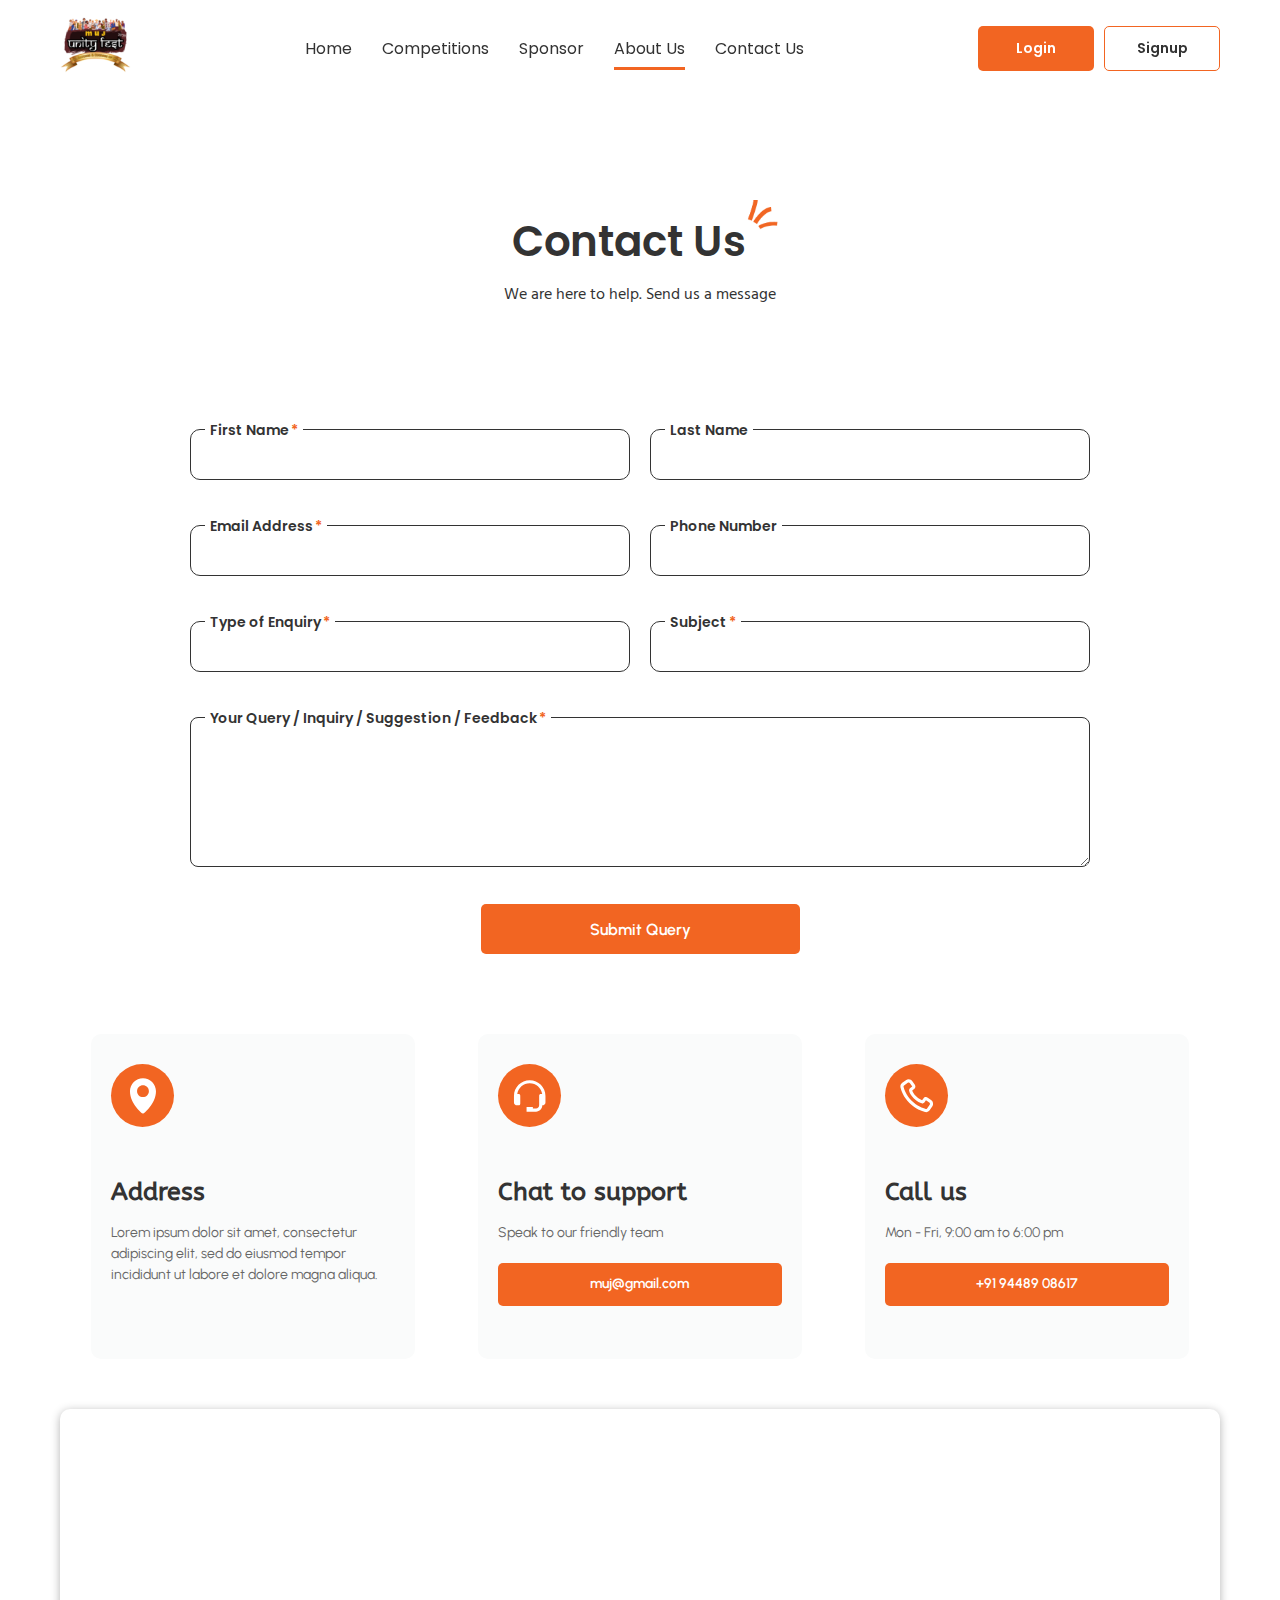
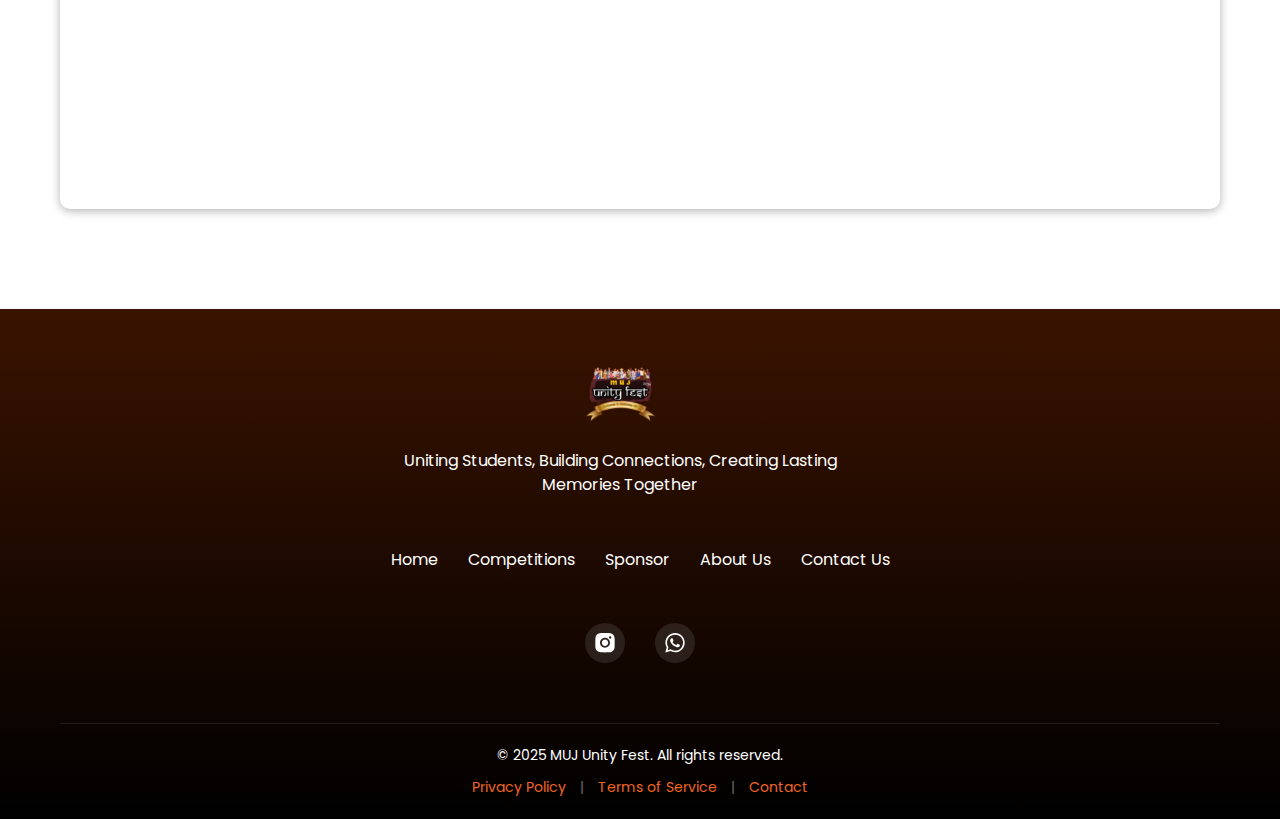
==== contact us page/index.html @ 947cbe63 "add files" ====
<!DOCTYPE html>
<html lang="en">

<head>
    <link rel="preconnect" href="https://fonts.googleapis.com">
    <link rel="preconnect" href="https://fonts.gstatic.com" crossorigin>
    <link
        href="https://fonts.googleapis.com/css2?family=ABeeZee:ital@0;1&family=Hind:wght@300;400;500;600;700&family=Poppins:ital,wght@0,100;0,200;0,300;0,400;0,500;0,600;0,700;0,800;0,900&family=Urbanist:ital,wght@0,100..900;1,100..900&display=swap"
        rel="stylesheet">
    <meta charset="UTF-8">
    <meta name="viewport" content="width=device-width, initial-scale=1.0">
    <link rel="stylesheet" href="style.css">
    <title>Contact Us</title>
</head>

<body>
    <header>
        <div class="container header-content">
            <div class="logo">
                <img src="../contact us page/MUJ-Unity-Fest-Logo-6 1.svg" alt="Logo">
            </div>
            <button class="nav-toggle" onclick="toggleMenu()">
                <img src="../contact us page/burger-menu-svgrepo-com.svg" alt="Open Menu" class="menu-icon open-icon">
                <img src="../contact us page/cross-svgrepo-com.svg" alt="Close Menu" class="menu-icon close-icon"
                    style="display: none;">
            </button>
            <ul class="nav-menu">
                <li><a href="../home-page/home.html">Home</a></li>
                <li><a href="#">Competitions</a></li>
                <li><a href="#">Sponsor</a></li>
                <li><a href="../about-us-page/about-us.html" class="active">About Us</a></li>
                <li><a href="../contact us page/index.html">Contact Us</a></li>
            </ul>
            <div class="auth-buttons">
                <button class="btn btn-primary">Login</button>
                <button class="btn btn-outline">Signup</button>
            </div>
        </div>
    </header>

    <main>
        <section class="contact-section">
            <div class="container">
                <div class="contact-header">
                    <h1>Contact Us</h1>
                    <img src="./title-decor/decor-design.png" alt="Design Element" class="design-element">
                </div>
                <p class="contact-subtitle">We are here to help. Send us a message</p>

                <form class="contact-form">
                    <div class="form-row">
                        <div class="form-group">
                            <label for="firstName" class="required-field">First Name</label>
                            <input type="text" id="firstName" class="form-control" required>
                        </div>
                        <div class="form-group">
                            <label for="lastName">Last Name</label>
                            <input type="text" id="lastName" class="form-control">
                        </div>
                    </div>

                    <div class="form-row">
                        <div class="form-group">
                            <label for="email" class="required-field">Email Address</label>
                            <input type="email" id="email" class="form-control" required>
                        </div>
                        <div class="form-group">
                            <label for="phone">Phone Number</label>
                            <input type="tel" id="phone" class="form-control">
                        </div>
                    </div>

                    <div class="form-row">
                        <div class="form-group">
                            <label for="enquiryType" class="required-field">Type of Enquiry</label>
                            <input type="text" id="enquiryType" class="form-control" required>
                        </div>
                        <div class="form-group">
                            <label for="subject" class="required-field">Subject</label>
                            <input type="text" id="subject" class="form-control" required>
                        </div>
                    </div>

                    <div class="textarea-group">
                        <label for="message" class="required-field">Your Query / Inquiry / Suggestion / Feedback</label>
                        <textarea id="message" class="form-control" required></textarea>
                    </div>

                    <div class="form-submit">
                        <button type="submit" class="submit-btn">Submit Query</button>
                    </div>
                </form>

                <div class="contact-info">
                    <div class="info-card">
                        <div class="info-icon info-icon-map">
                            <img src="./map-icon.svg" alt="Map Icon">
                        </div>
                        <h3 class="info-title">Address</h3>
                        <p class="info-content">Lorem ipsum dolor sit amet, consectetur adipiscing elit, sed do eiusmod
                            tempor incididunt ut labore et dolore magna aliqua.</p>
                    </div>

                    <div class="info-card">
                        <div class="info-icon">
                            <img src="./headset-icon.svg" alt="Headset Icon">
                        </div>
                        <h3 class="info-title">Chat to support</h3>
                        <p class="info-content">Speak to our friendly team</p>
                        <a href="mailto:muj@gmail.com" class="info-link">muj@gmail.com</a>
                    </div>

                    <div class="info-card">
                        <div class="info-icon">
                            <img src="./phone-icon.svg" alt="Phone Icon">
                        </div>
                        <h3 class="info-title">Call us</h3>
                        <p class="info-content">Mon - Fri, 9:00 am to 6:00 pm</p>
                        <a href="tel:+919448908617" class="info-link">+91 94489 08617</a>
                    </div>
                </div>

                <div class="map-container">
                    <iframe 
                        src="https://www.google.com/maps/embed?pb=!1m18!1m12!1m3!1d3559.8771334088133!2d75.56265937510696!3d26.843859963046796!2m3!1f0!2f0!3f0!3m2!1i1024!2i768!4f13.1!3m3!1m2!1s0x396c4850e05bee9b%3A0x1b8d67402d4eb863!2sManipal%20University%20Jaipur!5e0!3m2!1sen!2sin!4v1743344341850!5m2!1sen!2sin" 
                        width="100%" 
                        height="100%" 
                        style="border:0;" 
                        allowfullscreen="" 
                        loading="lazy" 
                        referrerpolicy="no-referrer-when-downgrade">
                    </iframe>
                </div>
            </div>
        </section>
    </main>
    <!-- HTML Code for Footer -->
    <footer class="unity-fest-footer">
        <div class="container">
            <div class="footer-content">
                <div class="footer-logo-section">
                    <img src="MUJ-Unity-Fest-Logo-6 1.svg" alt="MUJ Unity Fest Logo" class="footer-logo">
                    <p class="footer-tagline">Uniting Students, Building Connections, Creating Lasting Memories Together
                    </p>
                </div>
                <div class="footer-nav">
                    <ul>
                        <li><a href="../home-page/home.html">Home</a></li>
                        <li><a href="#">Competitions</a></li>
                        <li><a href="#">Sponsor</a></li>
                        <li><a href="../about-us-page/about-us.html" class="active">About Us</a></li>
                        <li><a href="../contact us page/index.html">Contact Us</a></li>
                    </ul>
                </div>
                <div class="social-icons">
                    <a href="https://www.instagram.com/muj_unity_fest/" class="social-icon" target="_blank" rel="noopener noreferrer">
                        <img src="instagram-icon.svg" alt="Instagram">
                    </a>
                    <a href="https://wa.me/919761914738" class="social-icon" target="_blank" rel="noopener noreferrer">
                        <img src="icon _whatsapp.svg" alt="WhatsApp">
                    </a>
                    <!-- Add other social media icons as needed -->
                </div>
            </div>

            <div class="footer-bottom">
                <p>&copy; 2025 MUJ Unity Fest. All rights reserved.</p>
                <div class="footer-links">
                    <a href="#">Privacy Policy</a>
                    <span class="separator">|</span>
                    <a href="#">Terms of Service</a>
                    <span class="separator">|</span>
                    <a href="#">Contact</a>
                </div>
            </div>
            
        </div>
    </footer>



    <script src="script.js"></script>

    <button id="goToTopBtn" class="top-btn" style="display: none;">
        <i class="arrow-up">↑</i>
    </button>

</body>

</html>
---- contact us page/style.css ----
* {
  margin: 0;
  padding: 0;
  box-sizing: border-box;
  font-family: "Poppins", sans-serif;
}

html,
body {
  overflow-x: hidden;
}

body {
  color: #333;
  line-height: 1.6;
}

.container {
  max-width: 1200px;
  margin: 0 auto;
  padding: 0 15px;
}

/* Header Styles */
header {
  padding: 10px 0;
  position: sticky;
  top: 0;
  background-color: rgba(255, 255, 255, 0.6);
  backdrop-filter: blur(10px);
  z-index: 1000;
  transition: background-color 0.3s, box-shadow 0.3s;
  box-shadow: none;
}

header.scrolled {
  background-color: rgba(255, 255, 255, 0.5);
  box-shadow: 0 4px 6px rgba(0, 0, 0, 0.1);
}

header {
  position: fixed;
  width: 100%;
  height: 95px;
  top: 0px;
  transition: transform 0.3s ease;
  z-index: 1000;
}

.header-hidden {
  transform: translateY(-100%);
}

.header-content {
  width: 100%;
  max-width: 1200px;
  height: auto;
  display: flex;
  justify-content: space-between;
  align-items: center;
  flex-wrap: wrap;
  padding: 0 15px;
}

.logo img {
  width: 71px;
  height: 70px;
}

.nav-menu {
  display: flex;
  flex-direction: row;
  position: static;
  background-color: transparent;
  width: auto;
  box-shadow: none;
  padding: 0;
  list-style: none;
  transition: transform 0.4s cubic-bezier(0.4, 0, 0.2, 1), opacity 0.3s ease;
}

.nav-menu.active {
  display: flex;
}

.nav-menu li {
  margin: 0 15px;
}

.nav-menu a {
  text-decoration: none;
  color: #333;
  font-family: "Poppins", sans-serif;
  font-weight: 400;
  padding: 10px 0;
  position: relative;
}

.nav-menu a.active:after {
  content: "";
  position: absolute;
  bottom: 0;
  left: 0;
  width: 100%;
  height: 3px;
  background-color: #f26522;
}

.auth-buttons {
  display: flex;
  gap: 10px;
}

.btn {
  width: 116px;
  height: 45px;
  padding: 10px;
  border-radius: 5px;
  font-weight: 600;
  cursor: pointer;
  border: none;
  font-size: 14px;
}

.btn-primary {
  background-color: #f26522;
  color: white;
  transition: background-color 0.3s;
}

.btn-primary:hover {
  background-color: #e55511;
}

.btn-outline {
  background-color: transparent;
  border: 1px solid #f26522;
  color: #333;
  transition: background-color 0.3s, color 0.3s;
}

.btn-outline:hover {
  background-color: #f26522;
  color: white;
}

/* Contact Section Styles */
.contact-section {
  padding: 50px 0;
  text-align: center;
}

.contact-header {
  width: 276px;
  height: 83px;
  padding: 10px;
  margin-top: 150px;
  position: relative;
  display: inline-flex;
  align-items: center;
  gap: 5px;
}

.contact-header h1 {
  font-size: 42px;
  color: #333;
  font-weight: 600;
  margin: 0;
  position: relative;
}

.design-element {
  position: absolute;
  top: -5px;
  right: -2px;
  height: 35px;
  width: auto;
}

.contact-subtitle {
  font-family: "Hind", sans-serif;
  font-weight: 400;
  font-style: normal;
  margin-bottom: 120px;
  font-size: 16px;
}

/* Form Styles */
.contact-form {
  max-width: 900px;
  margin: 0 auto;
}

.form-row {
  display: flex;
  gap: 20px;
  margin-bottom: 30px;
}

.form-group {
  width: 483px;
  height: 66px;
  flex: 1;
  position: relative;
}

.form-group label {
  font-weight: 600;
  position: absolute;
  top: -10px;
  left: 15px;
  background-color: white;
  padding: 0 5px;
  font-size: 14px;
  color: #333;
}

.required-field::after {
  content: "*";
  color: #f26522;
  margin-left: 2px;
}

.form-control {
  width: 100%;
  padding: 12px 15px;
  border: 0.5px solid #333;
  border-radius: 10px;
  font-size: 16px;
  line-height: 1.6;
}

.form-control:focus {
  border-color: #f26522 !important;
  outline: none;
  box-shadow: 0 0 5px rgba(242, 101, 34, 0.5);
}

.textarea-group textarea.form-control:focus {
  border-color: #f26522 !important;
}

textarea.form-control {
  min-height: 150px;
  resize: vertical;
}

.form-submit {
  text-align: center;
  margin-top: 30px;
}

.submit-btn {
  width: 319px;
  height: 50px;
  background-color: #f26522;
  color: white;
  border: none;
  padding: 12px 29px;
  font-family: "Urbanist", sans-serif;
  font-optical-sizing: auto;
  font-style: normal;
  font-size: 16px;
  border-radius: 5px;
  cursor: pointer;
  font-weight: 600;
  transition: background-color 0.3s;
}

.submit-btn:hover {
  background-color: #e55511;
  /* background-color: #fff;
            border: 1px solid #e55511;
            color: #e55511; */
}

/* Contact Info Styles */
.contact-info {
  display: flex;
  justify-content: space-around;
  margin-top: 80px;
  text-align: left;
  gap: 0px;
}

.info-card {
  width: 324px;
  height: 325px;
  flex: none;
  background-color: #fafbfb;
  padding: 30px 20px;
  border-radius: 10px;
  display: flex;
  flex-direction: column;
  align-items: flex-start;
}

.info-icon {
  width: 63px;
  height: 63px;
  background-color: #f26522;
  border-radius: 50%;
  display: flex;
  align-items: center;
  justify-content: center;
  margin-bottom: 45px;
  color: white;
  font-size: 20px;
}

.info-title {
  width: 233px;
  font-family: "ABeeZee", sans-serif;
  font-style: normal;
  color: #333;
  font-weight: 600;
  margin-bottom: 10px;
  font-size: 25px;
}

.info-content {
  color: #666;
  font-family: "Urbanist", sans-serif;
  font-optical-sizing: auto;
  line-height: 1.5;
  margin-bottom: 20px;
  font-size: 14px;
  text-align: left;
}

.info-link {
  display: inline-block;
  width: -webkit-fill-available;
  text-align: center;
  padding: 10px 15px;
  background-color: #f26522;
  color: white;
  font-family: "Urbanist", sans-serif;
  font-optical-sizing: auto;
  text-decoration: none;
  border-radius: 5px;
  font-weight: 600;
  font-size: 14px;
  transition: background-color 0.5s;
}

.info-link:hover {
  background-color: #fff;
  border: 1px solid #e55511;
  color: #e55511;
}

/* Map Styles */
.map-container {
  margin-top: 50px;
  height: 400px;
  border-radius: 10px;
  overflow: hidden;
  box-shadow: 0 2px 10px rgba(0, 0, 0, 0.3);
}

.map-container iframe,
.map-container img {
  width: 100%;
  height: 100%;
  object-fit: cover;
  border: none;
}

/* Footer Styles */
footer {
  background-color: #111;
  color: white;
  padding: 50px 0;
  margin-top: 50px;
}

.footer-content {
  display: flex;
  flex-direction: column;
  align-items: center;
  text-align: center;
  margin-bottom: 40px;
}

.footer-logo-section {
  margin-bottom: 20px;
}

.footer-nav {
  display: flex;
  align-items: center;
  gap: 20px;
}

.footer-nav ul {
  display: flex;
  justify-content: center;
  flex-wrap: wrap;
  list-style: none;
  padding: 0;
  margin: 20px 0;
}

.footer-nav li {
  margin: 0 15px 10px;
}

.footer-nav a {
  color: white;
  text-decoration: none;
  font-size: 16px;
  transition: color 0.3s;
}

.footer-nav a:hover {
  color: #f26522;
}

.social-icons {
  display: flex;
  justify-content: center;
  width: 100%;
  margin: 20px 0;
  gap: 10px;
}

.social-icon {
  margin: 0 10px;
  display: flex;
  align-items: center;
  justify-content: center;
  width: 40px;
  height: 40px;
  border-radius: 50%;
  background-color: rgba(255, 255, 255, 0.1);
  transition: background-color 0.3s;
}

.social-icon:hover {
  background-color: rgba(242, 101, 34, 0.3);
}

.social-icon img {
  width: 20px;
  height: 20px;
}

.footer-bottom {
  border-top: 1px solid rgba(255, 255, 255, 0.1);
  padding-top: 20px;
  text-align: center;
  font-size: 14px;
}

.footer-links {
  margin-top: 10px;
}

.footer-links a {
  color: #f26522;
  text-decoration: none;
  margin: 0 5px;
  transition: opacity 0.3s;
}

.footer-links a:hover {
  opacity: 0.8;
}

.separator {
  color: #666;
  margin: 0 5px;
}

/* Responsive Styles */
@media (max-width: 768px) {
  .form-row {
    flex-direction: column;
    gap: 30px;
  }

  .contact-info {
    flex-direction: column;
    align-items: center;
    gap: 20px;
  }

  .info-card {
    width: 90%;
    height: auto;
    text-align: center;
    padding: 20px;
  }

  .info-title {
    width: 100%;
    font-size: 20px;
  }

  .info-content {
    font-size: 14px;
    text-align: center;
  }

  .info-link {
    width: auto;
  }

  .nav-menu {
    display: none;
    flex-direction: column;
    position: absolute;
    top: 70px;
    right: 0;
    background-color: white;
    width: 100%;
    box-shadow: 0 2px 10px rgba(0, 0, 0, 0.1);
    z-index: 1000;
    padding: 10px 0;
  }

  .nav-menu.active {
    display: flex; 
  }

  .nav-menu li {
    margin: 10px 0;
    text-align: center;
  }

  .nav-toggle {
    display: block; 
  }

  .auth-buttons {
    display: none;
  }

  .contact-header {
    width: auto;
    height: auto;
    margin-top: 80px;
    padding: 0 15px;
    display: flex;
    align-items: center;
    justify-content: center;
    gap: 10px;
  }

  .contact-header h1 {
    font-size: 28px;
    text-align: center;
  }

  .design-element {
    position: relative;
    top: -21px;
    right: 13px;
    height: 25px;
    width: auto;
  }

  .header-content {
    flex-direction: row;
    justify-content: space-between;
    align-items: center;
  }

  .logo img {
    margin-bottom: 10px;
  }

  .auth-buttons {
    margin-top: 10px;
  }

  .contact-header {
    width: 100%;
    height: auto;
    margin-top: 80px;
  }

  .contact-subtitle {
    font-size: 14px;
    margin-bottom: 80px;
  }

  .contact-form {
    width: 100%;
    padding: 0 15px;
  }

  .form-group {
    width: 100%;
  }

  .textarea-group {
    width: 100%;
    padding: 0 15px;
  }

  .contact-info {
    gap: 30px;
  }

  .info-card {
    width: 100%;
    text-align: center;
  }

  .map-container {
    height: 200px;
  }

  footer {
    text-align: center;
  }

  .contact-header {
    margin-top: 100px;
  }
}

@media (max-width: 480px) {
  .btn {
    width: 100px;
    height: 40px;
    font-size: 12px;
  }

  .submit-btn {
    width: 100%;
    height: 50px;
    font-size: 14px;
  }

  .info-card {
    width: 100%;
    padding: 15px;
  }

  .info-title {
    font-size: 18px;
  }

  .info-content {
    font-size: 12px;
  }

  .info-link {
    font-size: 12px;
    padding: 8px 10px;
  }

  .textarea-group {
    padding: 0 10px;
  }

  .top-btn {
    right: 10px;
    bottom: 10px;
    width: 4rem;
    height: 4rem;
    font-size: 2rem;
  }
}

.textarea-group {
  width: 900px;
  height: auto;
  position: relative;
}

.textarea-group label {
  font-weight: 600;
  position: absolute;
  top: -10px;
  left: 15px;
  background-color: white;
  padding: 0 5px;
  font-size: 14px;
  color: #333;
}

.textarea-group textarea.form-control {
  width: 100%;
  min-height: 150px;
  resize: vertical;
  padding: 12px 15px;
  border: 1px solid #333;
  border-radius: 8px;
  font-size: 16px;
  line-height: 1.6;
  box-sizing: border-box;
}

.nav-toggle {
  display: none;
  background: none;
  border: none;
  cursor: pointer;
  padding: 0;
  position: absolute;
  top: 20px;
  right: 20px;
  z-index: 1100; /* Ensure it stays above the menu */
}

.menu-icon {
  width: 24px;
  height: 24px;
}

.open-icon {
  display: block;
}

@media (max-width: 768px) {
  .header-content {
    flex-direction: row;
    justify-content: space-between;
    align-items: center;
  }

  .nav-toggle {
    display: block;
  }

  .nav-menu {
    display: none;
    flex-direction: column;
    position: absolute;
    top: 70px;
    right: 0;
    background-color: white;
    width: 100%;
    box-shadow: 0 2px 10px rgba(0, 0, 0, 0.1);
    z-index: 1000;
    padding: 10px 0;
  }

  .nav-menu.active {
    display: flex;
  }

  .nav-menu li {
    margin: 10px 0;
    text-align: center;
  }

  .textarea-group {
    width: 100%;
    padding: 0 15px;
  }
}

.top-btn {
  font-size: 2.5rem;
  width: 5rem;
  height: 5rem;
  color: #fff;
  background-color: #e55511;
  box-shadow: 0px 3px 10px rgba(0, 0, 0, 0.6);
  border-radius: 50%;
  position: fixed;
  bottom: 5rem; 
  right: 5rem;
  z-index: 999;
  display: flex;
  justify-content: center;
  align-items: center;
  cursor: pointer;
  border: none;
  transition: all 0.3s ease;
}

.arrow-up {
  animation: gototop 1.2s linear infinite alternate-reverse;
}

@keyframes gototop {
  0% {
    transform: translateY(-0.5rem);
  }
  100% {
    transform: translateY(1rem);
  }
}

@media (max-width: 900px) {
  .top-btn {
    font-size: 2rem;
    width: 4rem;
    height: 4rem;
    bottom: 4rem;
    right: 4rem;
  }
}

@media (max-width: 768px) {
  .top-btn {
    font-size: 1.8rem;
    width: 3.5rem;
    height: 3.5rem;
    bottom: 10rem;
    right: 3rem;
  }
}

@media (max-width: 768px) {
  .top-btn {
    right: 0;
    left: 40%;
  }
}

@media (max-width: 480px) {
  .top-btn {
    font-size: 1.5rem;
    width: 3rem;
    height: 3rem;
    bottom: 2rem;
    right: 2rem;
  }
}

@media (max-width: 480px) {
  .textarea-group {
    padding: 0 10px;
  }
}

.unity-fest-footer {
  position: relative;
  color: white;
  padding: 50px 0 20px;
  font-family: "Poppins", sans-serif;
  overflow: hidden;
}

.unity-fest-footer {
  background: linear-gradient(to top, #000000, #3a1300);
  color: white;
  padding: 50px 0 20px;
  font-family: "Poppins", sans-serif;
}

.container {
  max-width: 1200px;
  margin: 0 auto;
  padding: 0 20px;
}

.footer-content {
  display: flex;
  flex-direction: column;
  align-items: center;
  text-align: center;
  margin-bottom: 40px;
}

.footer-logo-section {
  display: flex;
  flex-direction: column;
  align-items: center;
  text-align: center;
  margin-bottom: 30px;
  width: 100%;
}

.footer-logo {
  max-width: 150px;
  margin-bottom: 20px;
}

.footer-tagline {
  max-width: 500px;
  font-size: 16px;
  line-height: 1.5;
  margin: 0 auto;
}

.footer-nav {
  display: flex;
  align-items: center;
  gap: 20px;
}

.footer-nav ul {
  display: flex;
  justify-content: center;
  flex-wrap: wrap;
  list-style: none;
  padding: 0;
  margin: 20px 0;
  width: 100%;
}

.footer-nav li {
  margin: 0 15px 10px;
}

.footer-nav a {
  color: white;
  text-decoration: none;
  font-size: 16px;
  transition: color 0.3s;
}

.footer-nav a:hover {
  color: #f26522;
}

.social-icons {
  display: flex;
  justify-content: center;
  width: 100%;
  margin: 20px 0;
  gap: 10px;
}

.social-icon {
  margin: 0 10px;
  display: flex;
  align-items: center;
  justify-content: center;
  width: 40px;
  height: 40px;
  border-radius: 50%;
  background-color: rgba(255, 255, 255, 0.1);
  transition: background-color 0.3s;
}

.social-icon:hover {
  background-color: rgba(242, 101, 34, 0.3);
}

.social-icon img {
  width: 20px;
  height: 20px;
}

.footer-bottom {
  border-top: 1px solid rgba(255, 255, 255, 0.1);
  padding-top: 20px;
  text-align: center;
  font-size: 14px;
}

.footer-links {
  margin-top: 10px;
}

.footer-links a {
  color: #f26522;
  text-decoration: none;
  margin: 0 5px;
  transition: opacity 0.3s;
}

.footer-links a:hover {
  opacity: 0.8;
}

.separator {
  color: #666;
  margin: 0 5px;
}

/* Responsive adjustments */
@media (min-width: 768px) {
  .footer-content {
    flex-wrap: nowrap;
    align-items: center;
  }

  .footer-logo-section {
    width: auto;
    margin-right: 40px;
    align-items: center;
    text-align: center;
  }

  .footer-nav {
    flex-grow: 1;
  }

  .footer-nav ul {
    justify-content: flex-start;
  }

  .social-icons {
    width: auto;
  }
}

/* Responsive adjustments for navbar */
@media (max-width: 768px) {
  .header-content {
    flex-direction: row;
    justify-content: space-between;
    align-items: center;
  }

  .nav-toggle {
    display: block;
  }

  .nav-menu {
    display: none;
    flex-direction: column;
    position: absolute;
    top: 70px;
    right: 0;
    background-color: white;
    width: 100%;
    box-shadow: 0 2px 10px rgba(0, 0, 0, 0.1);
    z-index: 1000;
    padding: 10px 0;

    /* position: fixed;
    top: 95px;
    right: 0;
    width: 80%;
    max-width: 300px;
    height: calc(100vh - 95px);
    background-color: rgba(255, 255, 255, 0.9);
    backdrop-filter: blur(10px);
    flex-direction: column;
    padding: 20px;
    box-shadow: -5px 0 15px rgba(0, 0, 0, 0.1);
    transform: translateX(100%);
    opacity: 0;
    overflow-y: auto; */
  }

  .nav-menu.active {
    display: flex;
  }

  .nav-menu li {
    margin: 10px 0;
    text-align: center;
  }

  .auth-buttons {
    display: none; /* Hide login/signup buttons */
  }
}

/* Responsive adjustments for contact section */
@media (max-width: 768px) {
  .contact-header {
    width: auto;
    height: auto;
    margin-top: 80px;
    padding: 0 15px;
    display: flex;
    align-items: center;
    gap: 10px;
  }

  .contact-header h1 {
    font-size: 28px;
    text-align: center;
  }

  .design-element {
    position: relative;
    top: -20px;
    height: 25px;
  }

  .contact-subtitle {
    font-size: 14px;
    margin-bottom: 80px;
  }

  .contact-form {
    width: 100%;
    padding: 0 15px;
  }

  .form-row {
    flex-direction: column;
    gap: 20px;
  }

  .form-group {
    width: 100%;
  }

  .textarea-group {
    width: 100%;
  }

  .contact-info {
    flex-direction: column;
    align-items: center;
    gap: 20px;
  }

  .info-card {
    width: 90%;
    text-align: center;
    align-items: center;
    padding: 20px;
  }

  .info-title {
    font-size: 20px;
  }

  .info-content {
    font-size: 14px;
    text-align: center;
  }

  .info-link {
    width: 50%;
  }

  .map-container {
    height: 200px;
  }
}

/* Responsive adjustments for footer */
@media (max-width: 768px) {
  footer {
    text-align: center;
  }

  .footer-content {
    flex-direction: column;
    align-items: center;
    text-align: center;
  }

  .footer-logo-section {
    margin-bottom: 20px;
  }

  .footer-nav ul {
    flex-direction: column;
    align-items: center;
    gap: 10px;
  }

  .social-icons {
    justify-content: center;
    gap: 10px;
  }
}

@media (max-width: 480px) {
  .btn {
    width: 100px;
    height: 40px;
    font-size: 12px;
  }

  .submit-btn {
    width: 100%;
    height: 50px;
    font-size: 14px;
  }

  .info-card {
    width: 100%;
    padding: 15px;
  }

  .info-title {
    font-size: 18px;
  }

  .info-content {
    font-size: 12px;
  }

  .info-link {
    font-size: 12px;
    padding: 8px 10px;
  }

  .textarea-group {
    padding: 0 10px;
  }

  .top-btn {
    right: 10px;
    bottom: 10px;
    width: 4rem;
    height: 4rem;
    font-size: 2rem;
  }
}

/* About Section Styles */
.about-section {
  padding: 50px 0;
  text-align: center;
}

.about-header {
  width: 230px;
  height: 83px;
  padding: 10px;
  margin-top: 150px;
  position: relative;
  display: inline-flex;
  align-items: center;
  gap: 5px;
}

.about-header h1 {
  font-size: 42px;
  color: #333;
  font-weight: 600;
  margin: 0;
  position: relative;
}

.about-content {
  margin-top: 40px;
}

.mission-statement {
  max-width: 800px;
  margin: 0 auto 60px;
}

.mission-statement h2 {
  font-size: 32px;
  color: #333;
  font-weight: 600;
  margin-bottom: 20px;
  line-height: 1.3;
}

.mission-statement p {
  font-family: "Hind", sans-serif;
  font-size: 18px;
  line-height: 1.6;
  color: #666;
}

.about-images {
  display: flex;
  justify-content: center;
  gap: 30px;
  margin-bottom: 80px;
}

.image-container {
  border-radius: 10px;
  overflow: hidden;
  width: 45%;
  max-width: 500px;
}

.about-image {
  width: 100%;
  height: auto;
  display: block;
  transition: transform 0.5s;
}

.about-image:hover {
  transform: scale(1.05);
}

/* Team Section Styles */
.team-section {
  margin-bottom: 80px;
}

.team-section h2 {
  font-size: 32px;
  color: #333;
  font-weight: 600;
  margin-bottom: 40px;
}

.highlight {
  color: #f26522;
}

.highlight-secondary {
  /* color: #0088cc; */
  color: #f26522;
}

.team-grid {
  display: grid;
  grid-template-columns: repeat(4, 1fr);
  gap: 30px;
  margin-top: 40px;
}

.team-member {
  text-align: center;
}

.member-image {
  width: 200px;
  height: 200px;
  border-radius: 10px;
  overflow: hidden;
  margin: 0 auto 15px;
}

.member-image img {
  width: 100%;
  height: 100%;
  object-fit: cover;
  transition: transform 0.5s;
}

.member-image img:hover {
  transform: scale(1.1);
}

.team-member h3 {
  font-size: 22px;
  font-weight: 600;
  margin-bottom: 5px;
  color: #333;
}

.team-member p {
  font-size: 16px;
  color: #666;
}

/* Testimonial Section Styles */
.testimonial-section {
  margin-bottom: 80px;
}

.testimonial-section h2 {
  font-size: 32px;
  color: #333;
  font-weight: 600;
  margin-bottom: 40px;
}

.testimonial-slider {
  position: relative;
  max-width: 1000px;
  margin: 0 auto;
}

.testimonial-slide {
  display: flex;
  gap: 30px;
}

.testimonial-card {
  background-color: #fafbfb;
  border-radius: 10px;
  padding: 30px;
  text-align: left;
  box-shadow: 0 5px 15px rgba(0, 0, 0, 0.05);
  flex: 1;
}

.testimonial-text {
  font-size: 16px;
  line-height: 1.6;
  color: #666;
  margin-bottom: 20px;
}

.testimonial-author {
  display: flex;
  align-items: center;
}

.author-image {
  width: 50px;
  height: 50px;
  border-radius: 50%;
  overflow: hidden;
  margin-right: 15px;
}

.author-image img {
  width: 100%;
  height: 100%;
  object-fit: cover;
}

.author-name {
  font-weight: 600;
  color: #333;
}

.slider-nav {
  position: absolute;
  top: 50%;
  right: -25px;
  transform: translateY(-50%);
  width: 50px;
  height: 50px;
  background-color: #f26522;
  border: none;
  border-radius: 50%;
  display: flex;
  align-items: center;
  justify-content: center;
  cursor: pointer;
  box-shadow: 0 4px 8px rgba(0, 0, 0, 0.1);
  transition: background-color 0.3s;
}

.slider-nav:hover {
  background-color: #e55511;
}

.slider-nav img {
  width: 20px;
  height: 20px;
}

/* Responsive styles */
@media (max-width: 992px) {
  .team-grid {
    grid-template-columns: repeat(2, 1fr);
  }
}

@media (max-width: 768px) {
  .about-header {
    width: auto;
    height: auto;
    margin-top: 100px;
  }

  .about-header h1 {
    font-size: 32px;
  }

  .mission-statement h2 {
    font-size: 26px;
  }

  .mission-statement p {
    font-size: 16px;
  }

  .about-images {
    flex-direction: column;
    align-items: center;
    gap: 20px;
  }

  .image-container {
    width: 90%;
  }

  .team-section h2,
  .testimonial-section h2 {
    font-size: 26px;
  }

  .testimonial-slide {
    flex-direction: column;
  }

  .slider-nav {
    bottom: -40px;
    top: auto;
    right: 0;
    left: 50%;
    transform: translateX(-50%);
  }
}

@media (max-width: 576px) {
  .team-grid {
    grid-template-columns: 1fr;
  }

  .member-image {
    width: 150px;
    height: 150px;
  }

  .testimonial-card {
    padding: 20px;
  }
}

/* Home Page Specific Styles */
.highlight {
  color: #f26522;
}

/* Intro Video Section */
.intro-video-section {
  margin-top: 44px;
  padding: 0;
  background-color: #f9f9f9;
  text-align: center;
  width: 100vw;
  height: 100vh;
  display: flex;
  align-items: center;
  justify-content: center;
  overflow: hidden;
}

.video-container {
  max-width: 1080px;
  margin: 0 auto;
  height: 600px;
  background-color: #eee;
  display: flex;
  align-items: center;
  justify-content: center;
  border-radius: 10px;
  overflow: hidden;
  position: relative;
}

video {
  width: 100%;
  height: 100%;
  object-fit: cover;
}

.mute-button {
  position: absolute;
  bottom: 20px;
  right: 20px;
  background-color: rgba(0, 0, 0, 0.5);
  color: white;
  border: none;
  padding: 10px 20px;
  border-radius: 5px;
  cursor: pointer;
  font-size: 14px;
  transition: background-color 0.3s;
}

.mute-button:hover {
  background-color: rgba(0, 0, 0, 0.7);
}

/* About Event Section */
.about-event-section {
  padding: 80px 0;
  background-color: #f9f9f9;
}

.about-event-section h2 {
  font-size: 42px;
  font-weight: 600;
  text-align: center;
  margin-bottom: 20px;
}

.highlight {
  color: #ff6b00;
}

.event-description {
  max-width: 800px;
  margin: 0 auto 60px;
  text-align: center;
  font-family: "Hind", sans-serif;
  font-size: 18px;
  line-height: 1.6;
  color: #555;
}

.event-features {
  display: flex;
  justify-content: center;
  gap: 30px;
  flex-wrap: wrap;
  max-width: 1200px;
  margin: 0 auto;
}

.feature-card {
  width: 350px;
  height: 250px;
  border-radius: 15px;
  overflow: hidden;
  position: relative;
  box-shadow: 0 10px 20px rgba(0, 0, 0, 0.1);
  transition: transform 0.4s ease, box-shadow 0.4s ease;
}

.feature-card img {
  width: 100%;
  height: 100%;
  object-fit: cover;
  display: block;
  transition: transform 0.5s ease;
}

.feature-card::after {
  content: "";
  position: absolute;
  bottom: 0;
  left: 0;
  width: 100%;
  height: 50%;
  background: linear-gradient(to top, rgba(0, 0, 0, 0.85), rgba(0, 0, 0, 0));
  pointer-events: none;
}

.feature-card h3 {
  position: absolute;
  bottom: 20px;
  left: 0;
  width: 100%;
  padding: 0 20px;
  color: white;
  margin: 0;
  font-size: 24px;
  font-weight: 600;
  font-family: "Poppins", sans-serif;
  z-index: 2;
  transition: transform 0.4s ease;
}

/* Hover effects */
.feature-card:hover {
  transform: translateY(-10px);
  box-shadow: 0 15px 30px rgba(0, 0, 0, 0.2);
}

.feature-card:hover img {
  transform: scale(1.08);
}

.feature-card:hover h3 {
  transform: translateY(-5px);
}

/* Schedule Section */
.schedule-section {
  padding: 80px 0;
  background-color: #f9f9f9;
}

.schedule-section h2 {
  font-size: 42px;
  font-weight: 600;
  text-align: center;
  margin-bottom: 50px;
}

.schedule-timeline {
  max-width: 800px;
  margin: 0 auto;
}

.timeline-item {
  display: flex;
  align-items: center;
  margin-bottom: 30px;
  position: relative;
  padding-left: 40px;
}

.timeline-item::before {
  content: "";
  position: absolute;
  left: 0;
  width: 20px;
  height: 20px;
  background-color: #f26522;
  border-radius: 50%;
}

.timeline-content {
  display: flex;
  justify-content: space-between;
  align-items: center;
  width: 100%;
  padding: 20px;
  background-color: white;
  border-radius: 8px;
  box-shadow: 0 3px 10px rgba(0, 0, 0, 0.1);
}

.timeline-content h3 {
  margin: 0;
  font-size: 20px;
  font-weight: 600;
  color: #333;
}

.timeline-content p {
  margin: 0;
  color: #666;
  font-size: 16px;
}

@media (max-width: 600px) {
  .timeline-content {
    flex-direction: column;
    align-items: flex-start;
  }
  .timeline-content p {
    margin-top: 8px;
  }
}

/* Gallery Section */
.gallery-section {
  padding: 80px 0;
}

.gallery-section h2 {
  font-size: 42px;
  font-weight: 600;
  text-align: center;
  margin-bottom: 50px;
}

.gallery-grid {
  display: grid;
  grid-template-columns: repeat(3, 1fr);
  grid-template-rows: repeat(2, 250px);
  gap: 20px;
}

.gallery-item:nth-child(1) {
  grid-column: span 1;
  grid-row: span 1;
}

.gallery-item:nth-child(2) {
  grid-column: span 1;
  grid-row: span 1;
}

.gallery-item:nth-child(3) {
  grid-column: span 1;
  grid-row: span 1;
}

.gallery-item:nth-child(4) {
  grid-column: span 2;
  grid-row: span 1;
}

.gallery-item:nth-child(5) {
  grid-column: span 1;
  grid-row: span 1;
}

.gallery-item {
  overflow: hidden;
  border-radius: 8px;
}

.gallery-item img {
  width: 100%;
  height: 100%;
  object-fit: cover;
  transition: transform 0.3s ease;
}

.gallery-item img:hover {
  transform: scale(1.05);
}

/* FAQ Section */
.faq-section {
  padding: 80px 0;
  background-color: #f9f9f9;
}

.faq-section h2 {
  font-size: 42px;
  font-weight: 600;
  text-align: center;
  margin-bottom: 50px;
}

.accordion {
  max-width: 800px;
  margin: 0 auto;
}

.accordion-item {
  margin-bottom: 15px;
  border-radius: 5px;
  overflow: hidden;
  transition: transform 0.2s ease;
}

.accordion-item:hover {
  transform: translateY(-2px);
  box-shadow: 0 4px 8px rgba(0, 0, 0, 0.1);
}

.accordion-button {
  width: 100%;
  display: flex;
  justify-content: space-between;
  align-items: center;
  padding: 15px 20px;
  background-color: #f26522;
  color: white;
  border: none;
  text-align: left;
  font-size: 16px;
  font-weight: 600;
  cursor: pointer;
  transition: background-color 0.3s ease;
}

.accordion-button:hover {
  background-color: #e55511;
}

.accordion-icon {
  font-size: 24px;
  font-weight: bold;
  transition: transform 0.3s ease;
}

.accordion-content {
  background-color: white;
  padding: 0 20px;
  max-height: 0;
  overflow: hidden;
  transition: all 0.3s ease-out;
  border: 1px solid #ddd;
  border-top: none;
}

.accordion-item.active .accordion-button {
  background-color: #e55511;
}

.accordion-item.active .accordion-icon {
  transform: rotate(45deg);
}

.accordion-item.active .accordion-content {
  /* display: block; */
  padding: 20px;
  max-height: 300px;
}

/* responsive adjustments */

@media (max-width: 992px) {
  .video-container {
    height: 350px;
  }

  .gallery-grid {
    grid-template-columns: repeat(2, 1fr);
  }

  .gallery-item:nth-child(4) {
    grid-column: span 1;
  }

  .feature-card {
    width: 300px;
    height: 220px;
  }

  .feature-card h3 {
    font-size: 20px;
  }
}

@media (max-width: 768px) {
  .intro-video-section {
    padding: 120px 0 50px;
  }

  .video-container {
    height: 400px; /* Larger video for tablets */
  }

  .about-event-section h2,
  .schedule-section h2,
  .gallery-section h2,
  .faq-section h2 {
    font-size: 32px;
  }

  .event-features {
    flex-direction: column;
    align-items: center;
    gap: 20px;
  }

  .feature-card {
    width: 100%;
    max-width: 400px;
    height: 200px;
  }

  .gallery-grid {
    grid-template-columns: 1fr;
    grid-auto-rows: 200px;
  }

  .gallery-item:nth-child(n) {
    grid-column: span 1;
    grid-row: span 1;
  }
}

@media (max-width: 480px) {
  .video-container {
    height: 90vh; 
    max-height: 600px;
  }

  .about-event-section h2,
  .schedule-section h2,
  .gallery-section h2,
  .faq-section h2 {
    font-size: 28px;
  }

  .timeline-content {
    margin-left: 30px;
    padding: 15px;
  }

  .timeline-content h3 {
    font-size: 18px;
  }

  .accordion-button {
    padding: 12px 15px;
    font-size: 14px;
  }

  .event-description {
    padding: 0 15px;
    font-size: 16px;
  }

  .feature-card {
    height: 180px;
  }

  .feature-card h3 {
    font-size: 18px;
    bottom: 15px;
  }
}
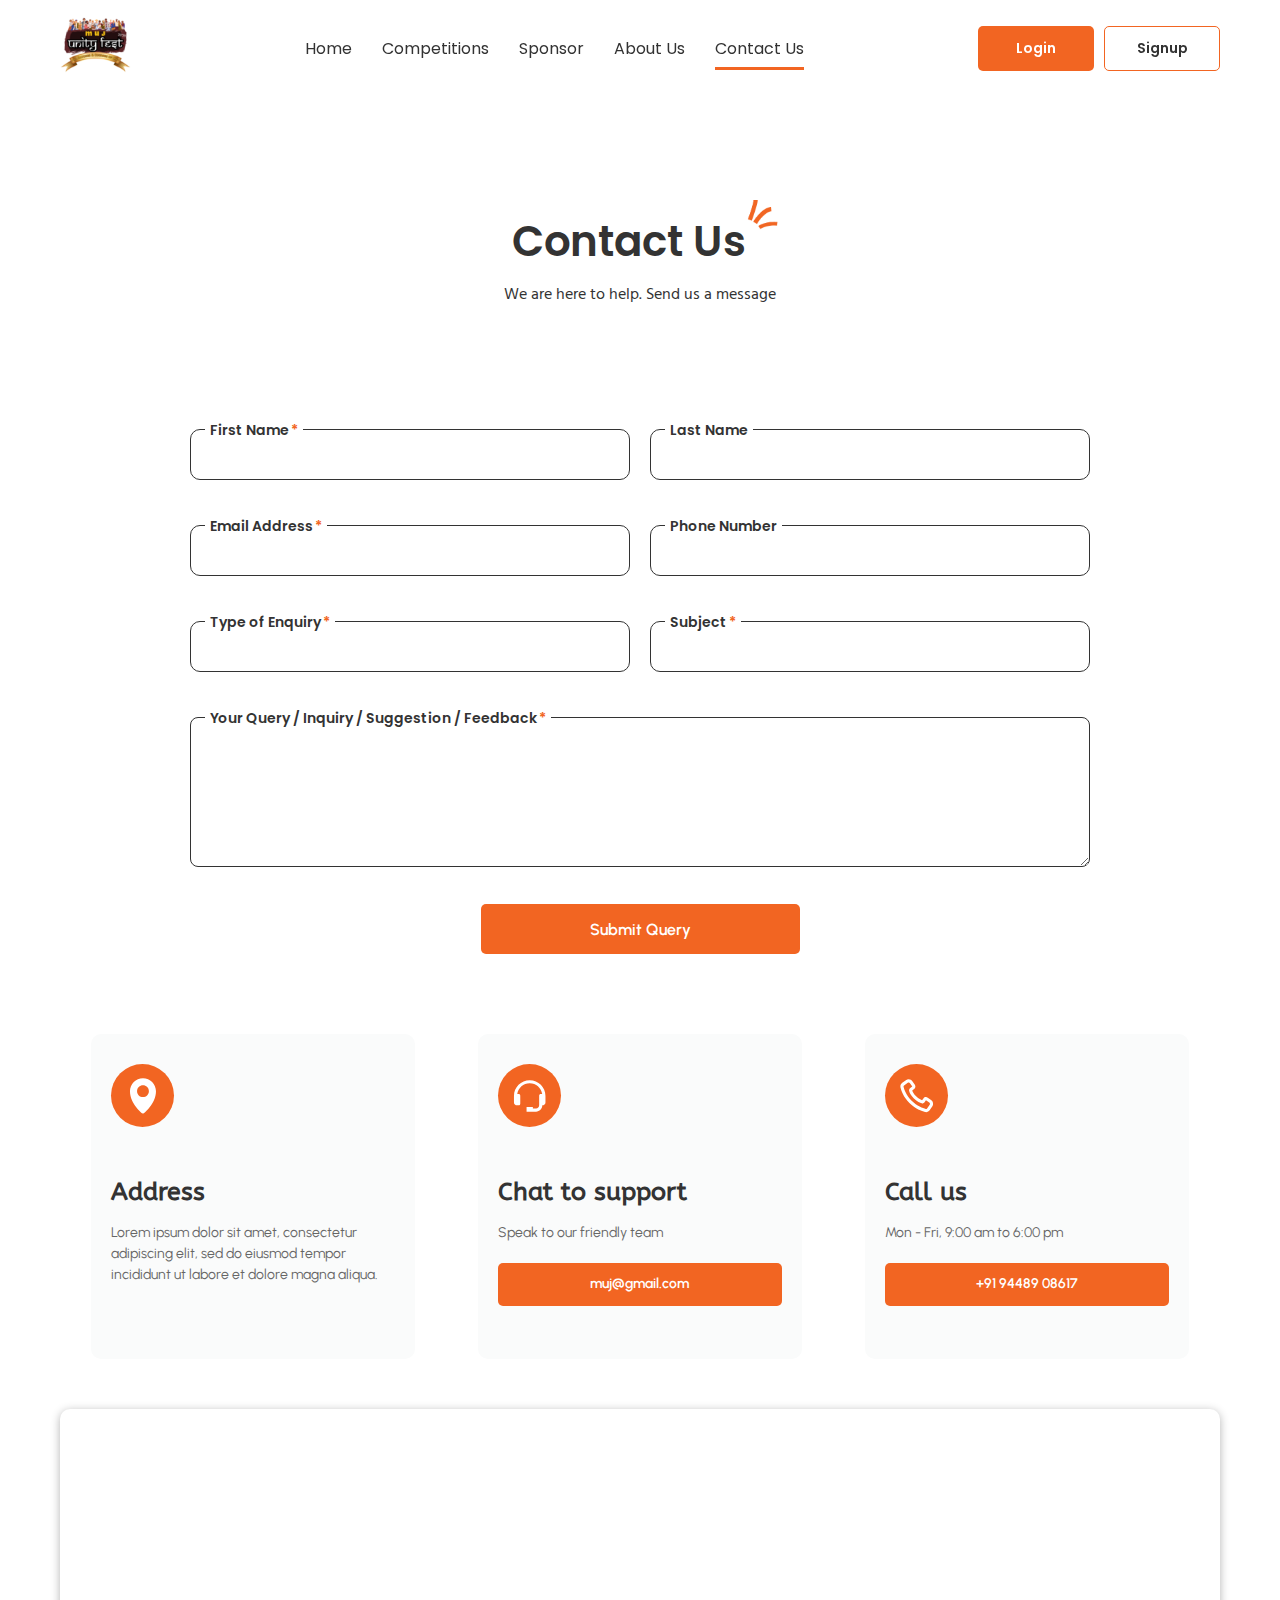
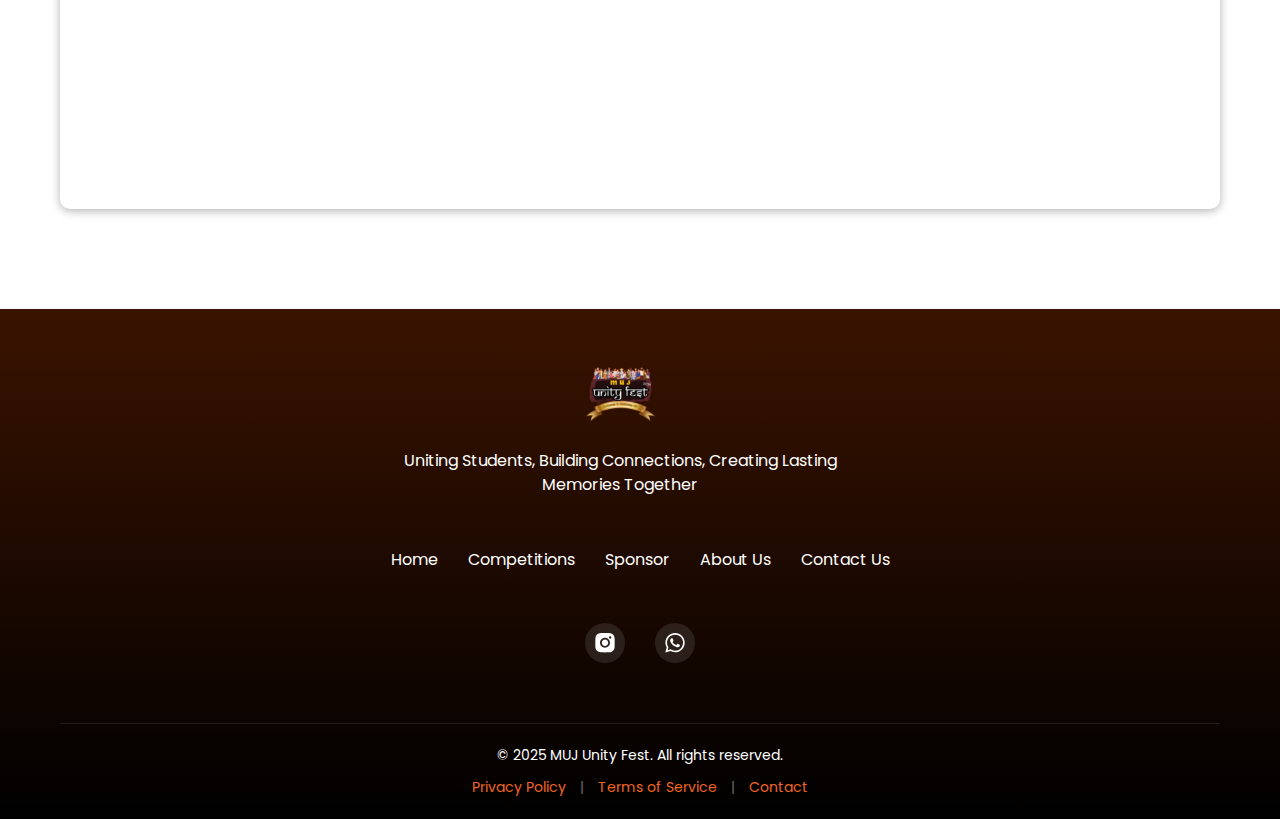
==== commit aa6dd482: "Refactor code structure for improved readability and maintainability" ====
--- a/contact us page/index.html
+++ b/contact us page/index.html
@@ -26,10 +26,10 @@
             </button>
             <ul class="nav-menu">
                 <li><a href="../home-page/home.html">Home</a></li>
-                <li><a href="#">Competitions</a></li>
+                <li><a href="../competitions-page-with-winners/comp-with-winners.html">Competitions</a></li>
                 <li><a href="#">Sponsor</a></li>
-                <li><a href="../about-us-page/about-us.html" class="active">About Us</a></li>
-                <li><a href="../contact us page/index.html">Contact Us</a></li>
+                <li><a href="../about-us-page/about-us.html">About Us</a></li>
+                <li><a href="../contact us page/index.html" class="active">Contact Us</a></li>
             </ul>
             <div class="auth-buttons">
                 <button class="btn btn-primary">Login</button>
--- a/contact us page/style.css
+++ b/contact us page/style.css
@@ -1959,3 +1959,139 @@
     bottom: 15px;
   }
 }
+
+/* Competitions Section Styles */
+.competitions-section {
+  padding: 50px 0;
+  text-align: center;
+}
+
+.competitions-header {
+  width: 350px;
+  height: 83px;
+  padding: 10px;
+  margin-top: 150px;
+  position: relative;
+  display: inline-flex;
+  align-items: center;
+  gap: 5px;
+  margin-bottom: 50px;
+}
+
+.competitions-header h1 {
+  font-size: 42px;
+  color: #333;
+  font-weight: 600;
+  margin: 0;
+  position: relative;
+}
+
+.competitions-header .design-element {
+  position: absolute;
+  top: -5px;
+  right: 21px;
+  height: 35px;
+  width: auto;
+}
+
+.competitions-grid {
+  display: grid;
+  grid-template-columns: repeat(auto-fill, minmax(340px, 1fr));
+  gap: 30px;
+  margin-top: 50px;
+}
+
+.competition-card {
+  background: #fff;
+  border-radius: 10px;
+  overflow: hidden;
+  box-shadow: 0 5px 15px rgba(0, 0, 0, 0.1);
+  transition: transform 0.3s ease, box-shadow 0.3s ease;
+}
+
+.competition-card:hover {
+  transform: translateY(-5px);
+  box-shadow: 0 10px 25px rgba(0, 0, 0, 0.15);
+}
+
+.competition-image {
+  width: 100%;
+  height: 200px;
+  overflow: hidden;
+}
+
+.competition-image img {
+  width: 100%;
+  height: 100%;
+  object-fit: cover;
+  transition: transform 0.5s ease;
+}
+
+.competition-card:hover .competition-image img {
+  transform: scale(1.05);
+}
+
+.competition-content {
+  padding: 20px;
+  text-align: center;
+}
+
+.competition-content h3 {
+  font-family: "Poppins", sans-serif;
+  font-weight: 600;
+  font-size: 22px;
+  color: #333;
+  margin: 0 0 10px;
+}
+
+.competition-content p {
+  font-family: "Hind", sans-serif;
+  font-weight: 400;
+  font-size: 16px;
+  color: #666;
+  line-height: 1.5;
+  margin: 0;
+}
+
+/* Responsive adjustments */
+@media (max-width: 768px) {
+  .competitions-header {
+      width: auto;
+      height: auto;
+      margin-top: 100px;
+      padding: 0 15px;
+      margin-bottom: 30px;
+  }
+
+  .competitions-header h1 {
+      font-size: 32px;
+  }
+
+  .competitions-grid {
+      grid-template-columns: 1fr;
+      gap: 20px;
+      padding: 0 15px;
+  }
+
+  .competition-card {
+      max-width: 100%;
+  }
+}
+
+@media (max-width: 480px) {
+  .competitions-header h1 {
+      font-size: 28px;
+  }
+
+  .competition-content h3 {
+      font-size: 20px;
+  }
+
+  .competition-content p {
+      font-size: 14px;
+  }
+
+  .competition-image {
+      height: 180px;
+  }
+}
